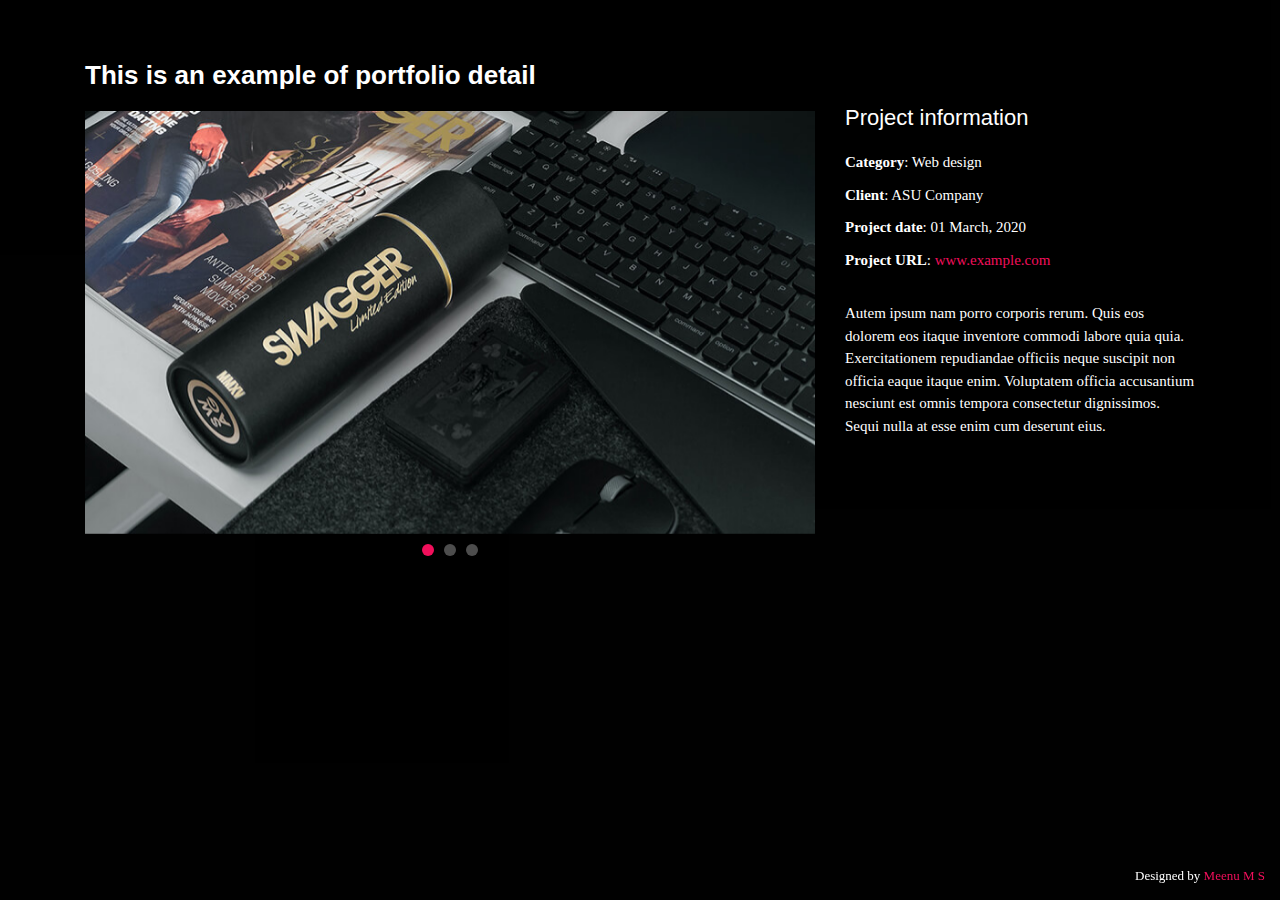
==== portfolio-details.html @ bd2bb3d2 "final commit" ====
<!DOCTYPE html>
<html lang="en">

<head>
  <meta charset="utf-8">
  <meta content="width=device-width, initial-scale=1.0" name="viewport">

  <title>Portfolio Details - Personal Bootstrap Template</title>
  <meta content="" name="descriptison">
  <meta content="" name="keywords">

  <!-- Favicons -->
  <link href="assets/img/favicon.png" rel="icon">
  <link href="assets/img/apple-touch-icon.png" rel="apple-touch-icon">

  <!-- Google Fonts -->
  <link href="https://fonts.googleapis.com/css?family=Open+Sans:300,300i,400,400i,600,600i,700,700i|Raleway:300,300i,400,400i,500,500i,600,600i,700,700i|Poppins:300,300i,400,400i,500,500i,600,600i,700,700i" rel="stylesheet">

  <!-- Vendor CSS Files -->
  <link href="assets/vendor/bootstrap/css/bootstrap.min.css" rel="stylesheet">
  <link href="assets/vendor/icofont/icofont.min.css" rel="stylesheet">
  <link href="assets/vendor/remixicon/remixicon.css" rel="stylesheet">
  <link href="assets/vendor/owl.carousel/assets/owl.carousel.min.css" rel="stylesheet">
  <link href="assets/vendor/boxicons/css/boxicons.min.css" rel="stylesheet">
  <link href="assets/vendor/venobox/venobox.css" rel="stylesheet">

  <!-- Template Main CSS File -->
  <link href="assets/css/style.css" rel="stylesheet">

</head>

<body>

  <main id="main">

    <!-- ======= Portfolio Details ======= -->
    <div id="portfolio-details" class="portfolio-details">
      <div class="container">

        <div class="row">

          <div class="col-lg-8">
            <h2 class="portfolio-title">This is an example of portfolio detail</h2>
            <div class="owl-carousel portfolio-details-carousel">
              <img src="assets/img/portfolio/portfolio-details-1.jpg" class="img-fluid" alt="">
              <img src="assets/img/portfolio/portfolio-details-2.jpg" class="img-fluid" alt="">
              <img src="assets/img/portfolio/portfolio-details-3.jpg" class="img-fluid" alt="">
            </div>
          </div>

          <div class="col-lg-4 portfolio-info">
            <h3>Project information</h3>
            <ul>
              <li><strong>Category</strong>: Web design</li>
              <li><strong>Client</strong>: ASU Company</li>
              <li><strong>Project date</strong>: 01 March, 2020</li>
              <li><strong>Project URL</strong>: <a href="#">www.example.com</a></li>
            </ul>

            <p>
              Autem ipsum nam porro corporis rerum. Quis eos dolorem eos itaque inventore commodi labore quia quia. Exercitationem repudiandae officiis neque suscipit non officia eaque itaque enim. Voluptatem officia accusantium nesciunt est omnis tempora consectetur dignissimos. Sequi nulla at esse enim cum deserunt eius.
            </p>
          </div>

        </div>

      </div>
    </div><!-- End Portfolio Details -->

  </main><!-- End #main -->

  <div class="credits">
    
    Designed by <a href="#">Meenu M S</a>
  </div>

  <!-- Vendor JS Files -->
  <script src="assets/vendor/jquery/jquery.min.js"></script>
  <script src="assets/vendor/bootstrap/js/bootstrap.bundle.min.js"></script>
  <script src="assets/vendor/jquery.easing/jquery.easing.min.js"></script>
  <script src="assets/vendor/php-email-form/validate.js"></script>
  <script src="assets/vendor/waypoints/jquery.waypoints.min.js"></script>
  <script src="assets/vendor/counterup/counterup.min.js"></script>
  <script src="assets/vendor/owl.carousel/owl.carousel.min.js"></script>
  <script src="assets/vendor/isotope-layout/isotope.pkgd.min.js"></script>
  <script src="assets/vendor/venobox/venobox.min.js"></script>

  <!-- Template Main JS File -->
  <script src="assets/js/main.js"></script>

</body>

</html>
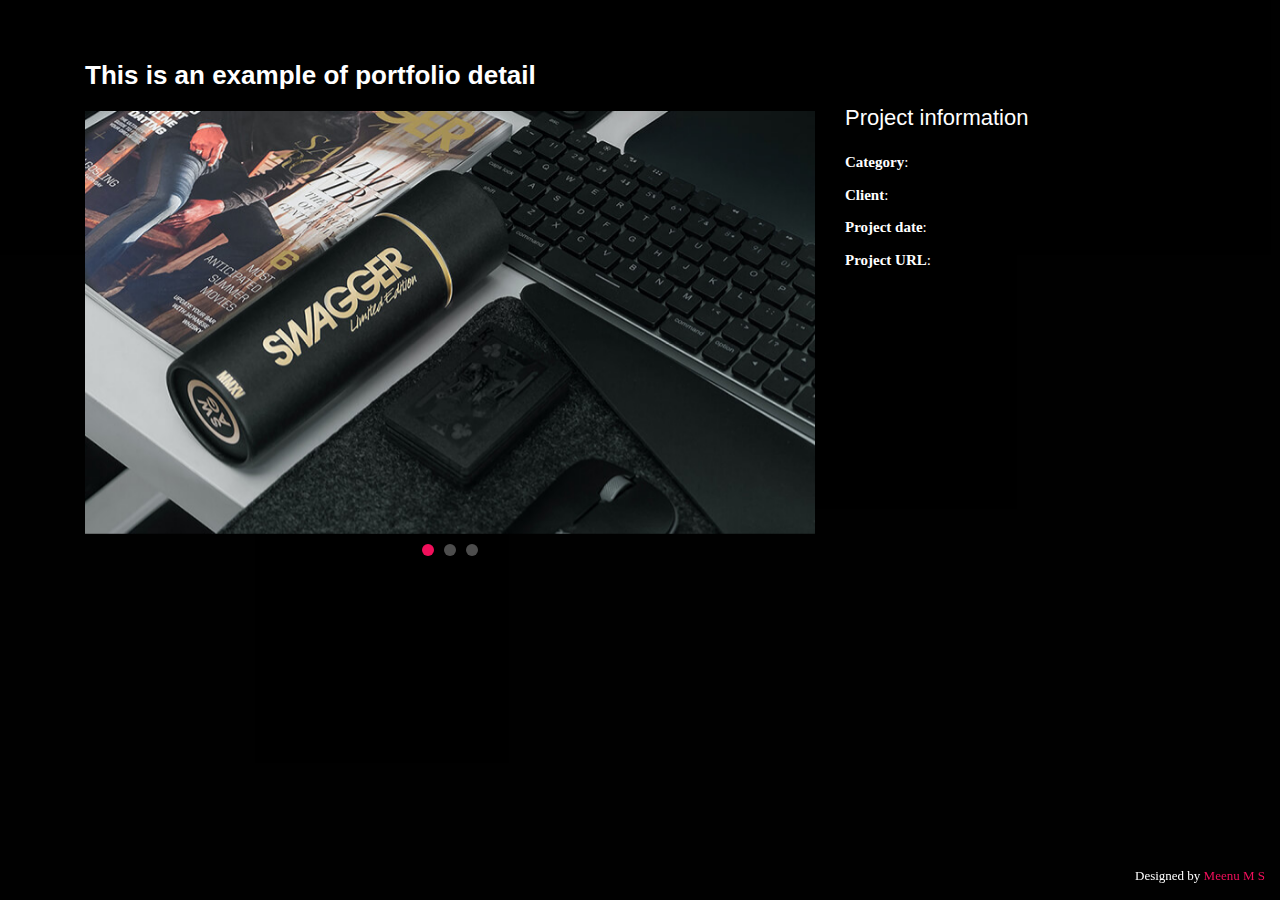
==== commit da0228d7: "deleted unwanted files" ====
--- a/portfolio-details.html
+++ b/portfolio-details.html
@@ -51,14 +51,14 @@
           <div class="col-lg-4 portfolio-info">
             <h3>Project information</h3>
             <ul>
-              <li><strong>Category</strong>: Web design</li>
-              <li><strong>Client</strong>: ASU Company</li>
-              <li><strong>Project date</strong>: 01 March, 2020</li>
-              <li><strong>Project URL</strong>: <a href="#">www.example.com</a></li>
+              <li><strong>Category</strong>:</li>
+              <li><strong>Client</strong>:</li>
+              <li><strong>Project date</strong>:</li>
+              <li><strong>Project URL</strong>: <a href="#"></a></li>
             </ul>
 
             <p>
-              Autem ipsum nam porro corporis rerum. Quis eos dolorem eos itaque inventore commodi labore quia quia. Exercitationem repudiandae officiis neque suscipit non officia eaque itaque enim. Voluptatem officia accusantium nesciunt est omnis tempora consectetur dignissimos. Sequi nulla at esse enim cum deserunt eius.
+              
             </p>
           </div>
 
